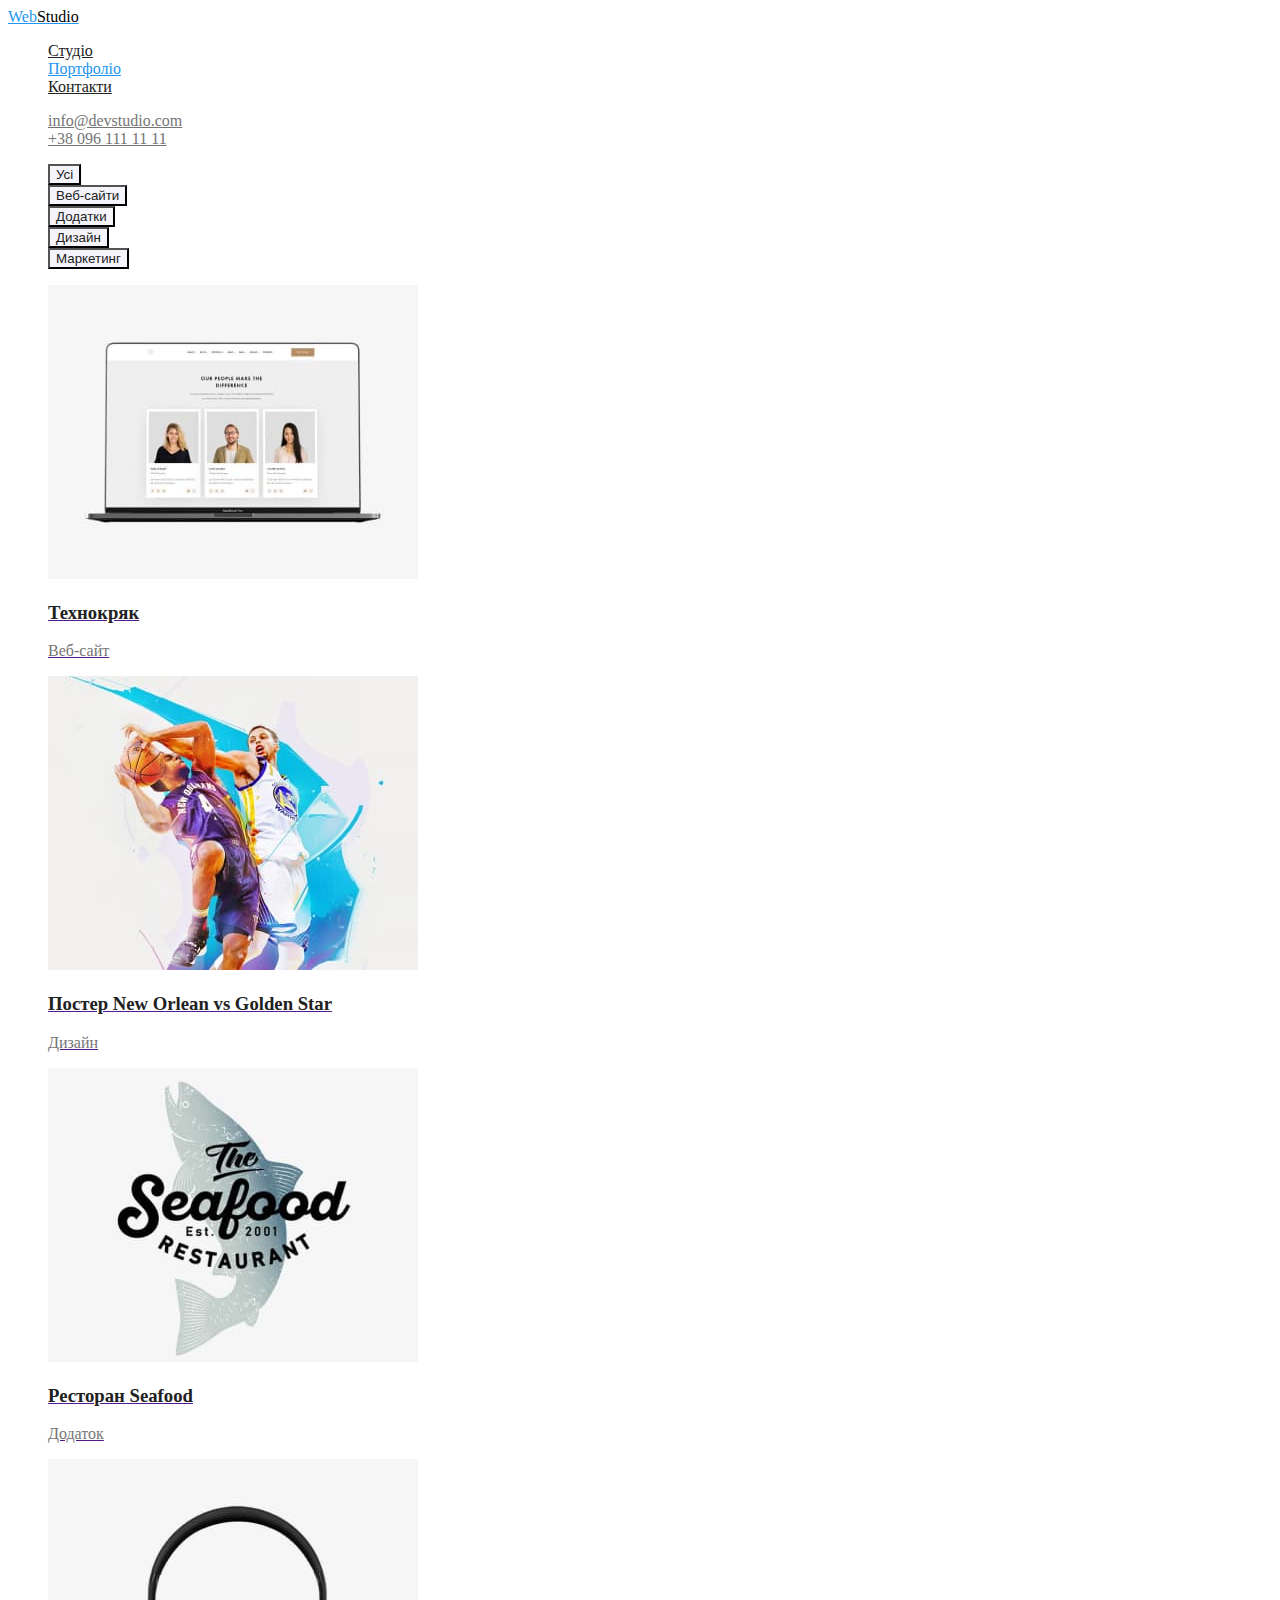
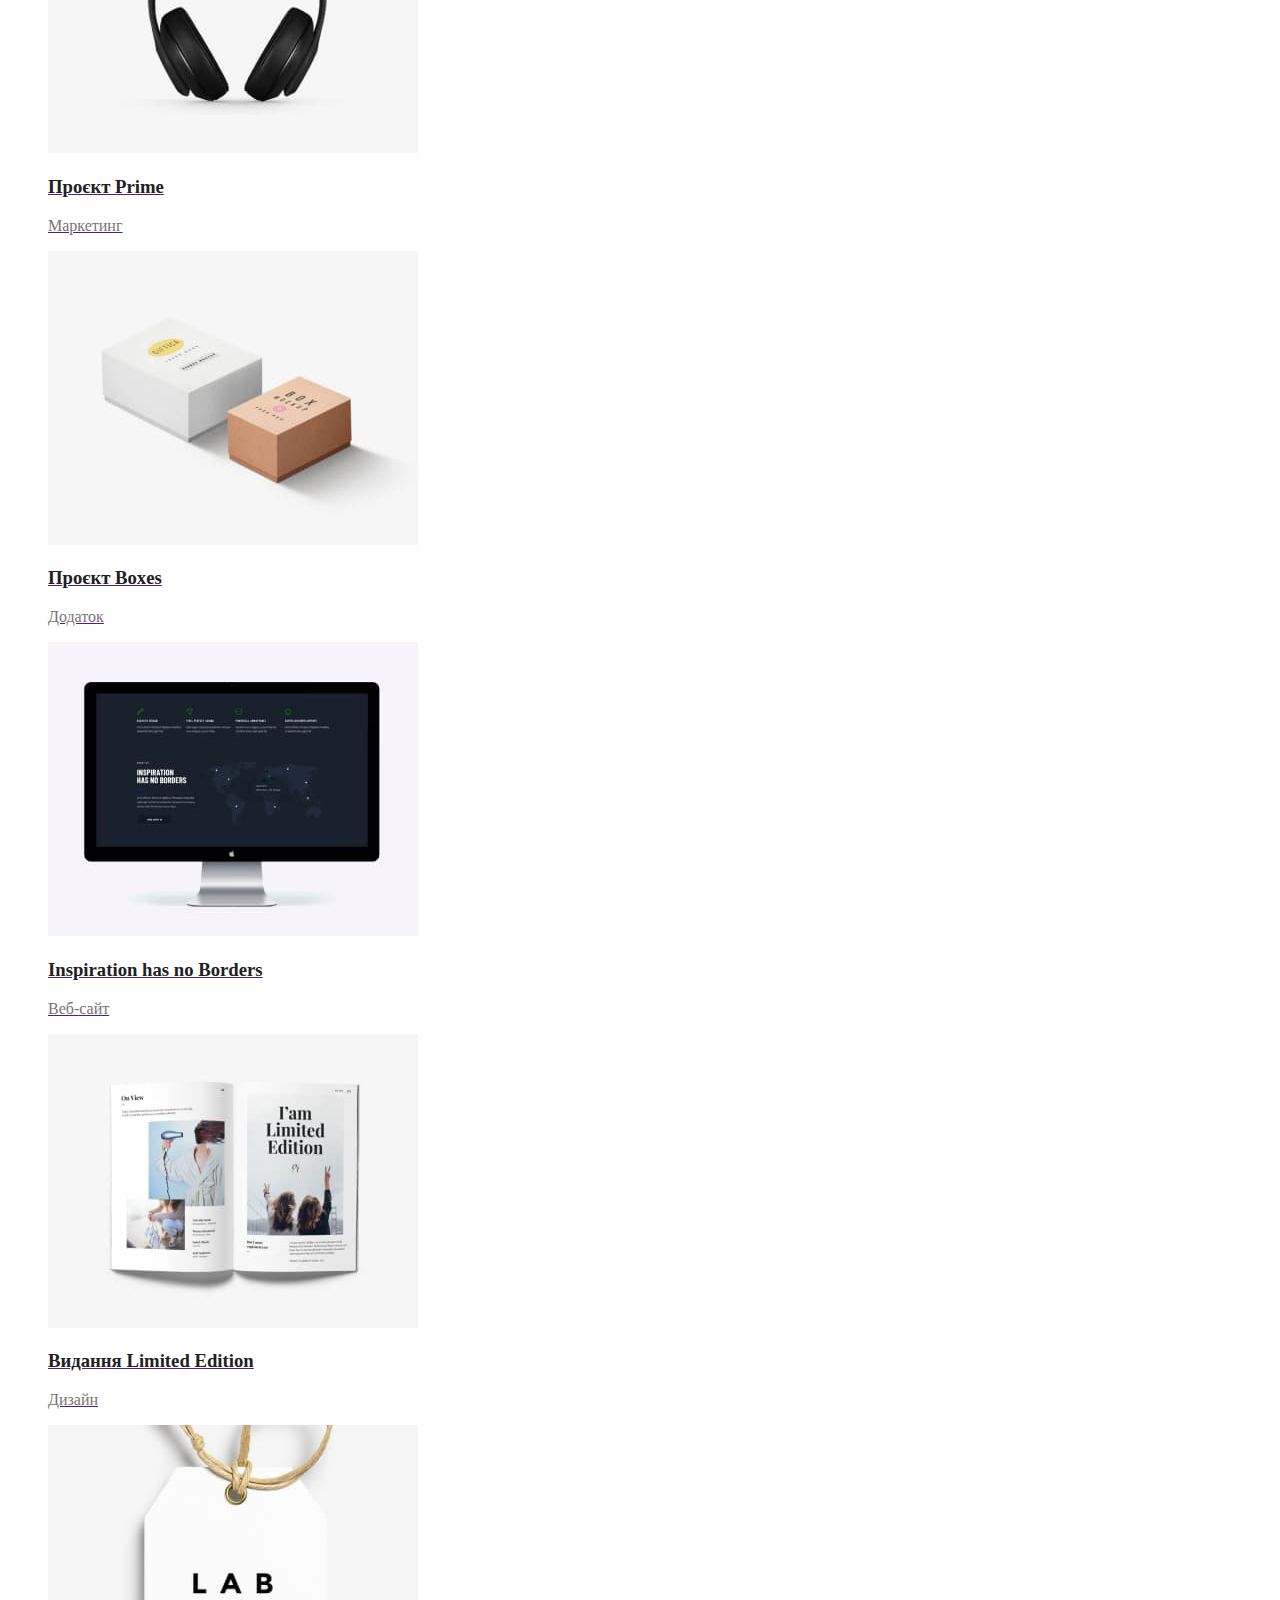
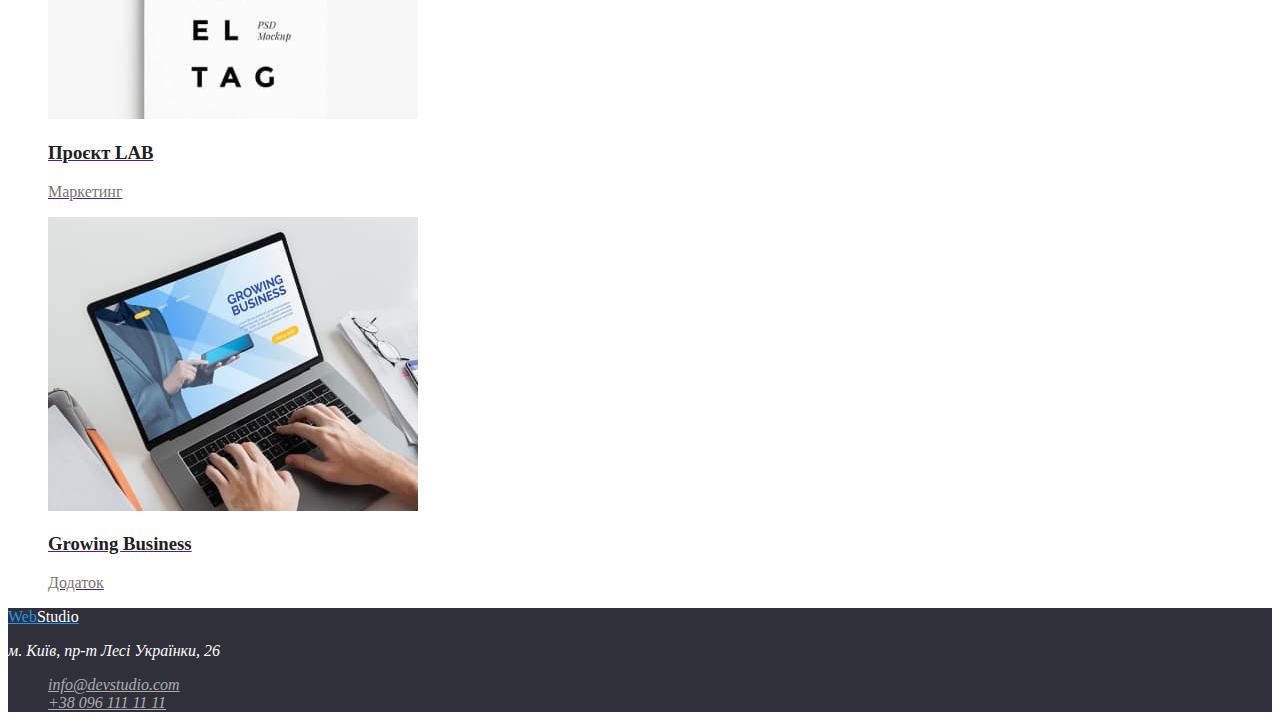
==== portfolio.html @ 32ac4aa3 "Создал porfolio.html" ====
<!DOCTYPE html>
<html lang="uk">
  <head>
    <meta charset="UTF-8" />
    <meta http-equiv="X-UA-Compatible" content="IE=edge" />
    <meta name="viewport" content="width=device-width, initial-scale=1.0" />
    <title>Document</title>
    <link rel="stylesheet" href="./css/styles.css" />
  </head>

  <body class="page">
    <header>
      <!--Навігація сайту-->
      <nav>
        <a href="./index.html" class="logo">Web<span class="logo-studio">Studio</span></a>
        <ul class="site-nav list">
          <li><a class="link" href="./index.html">Студіо</a></li>
          <li><a class="link current" href="">Портфоліо</a></li>
          <li><a class="link" href="">Контакти</a></li>
        </ul>
      </nav>
      <ul class="site-adress">
        <li><a class="link" href="mailto:info@devstudio.com">info@devstudio.com</a></li>
        <li><a class="link" href="tel:+380961111111">+38 096 111 11 11</a></li>
      </ul>
    </header>
    <main>
      <section class="filters">
        <h1 class="visually-hidden">Портфоліо</h1>
        <ul class="filters-list">
          <li><button class="button" type="button">Усі</button></li>
          <li><button class="button" type="button">Веб-сайти</button></li>
          <li><button class="button" type="button">Додатки</button></li>
          <li><button class="button" type="button">Дизайн</button></li>
          <li><button class="button" type="button">Маркетинг</button></li>
        </ul>
      </section>
      <section>
        <h2 class="visually-hidden">Портфоліо</h2>
        <ul class="portfolio-list">
          <li>
            <a href="">
              <img src="./images/portfolio-one.jpg" alt="notebook" width="370" height="294" />
              <h3 class="portfolio-title">Технокряк</h3>
              <p class="text">Веб-сайт</p>
            </a>
          </li>
          <li>
            <a href="">
              <img src="./images/portfolio-two.jpg" alt="two people" width="370" height="294" />
              <h3 class="portfolio-title" lang="en">Постер New Orlean vs Golden Star</h3>
              <p class="text">Дизайн</p>
            </a>
          </li>
          <li>
            <a href="">
              <img src="./images/portfolio-three.jpg" alt="logo seafood" width="370" height="294" />
              <h3 class="portfolio-title" lang="en">Ресторан Seafood</h3>
              <p class="text">Додаток</p>
            </a>
          </li>
          <li>
            <a href="">
              <img src="./images/portfolio-four.jpg" alt="headphone" width="370" height="294" />
              <h3 class="portfolio-title" lang="en">Проєкт Prime</h3>
              <p class="text">Маркетинг</p>
            </a>
          </li>
          <li>
            <a href="">
              <img src="./images/portfolio-five.jpg" alt="two boxes" width="370" height="294" />
              <h3 class="portfolio-title" lang="en">Проєкт Boxes</h3>
              <p class="text">Додаток</p>
            </a>
          </li>
          <li>
            <a href="">
              <img src="./images/portfolio-six.jpg" alt="pc monitor" width="370" height="294" />
              <h3 class="portfolio-title" lang="en">Inspiration has no Borders</h3>
              <p class="text">Веб-сайт</p>
            </a>
          </li>
          <li>
            <a href="">
              <img src="./images/portfolio-seven.jpg" alt="book" width="370" height="294" />
              <h3 class="portfolio-title" lang="en">Видання Limited Edition</h3>
              <p class="text">Дизайн</p>
            </a>
          </li>
          <li>
            <a href="">
              <img src="./images/portfolio-eight.jpg" alt="lab tag" width="370" height="294" />
              <h3 class="portfolio-title" lang="en">Проєкт LAB</h3>
              <p class="text">Маркетинг</p>
            </a>
          </li>
          <li>
            <a href="">
              <img src="./images/portfolio-nine.jpg" alt="notebook" width="370" height="294" />
              <h3 class="portfolio-title" lang="en">Growing Business</h3>
              <p class="text">Додаток</p>
            </a>
          </li>
        </ul>
      </section>
    </main>
    <!--Футер сайту-->
    <footer class="footer">
      <a class="logo" href="">Web<span class="logo-studio">Studio</span></a>
      <address class="footer-adress">
        <p class="adress-text">м. Київ, пр-т Лесі Українки, 26</p>
        <ul>
          <li><a class="link" href="mailto:info@devstudio.com">info@devstudio.com</a></li>
          <li><a class="link" href="tel:+380961111111">+38 096 111 11 11</a></li>
        </ul>
      </address>
    </footer>
  </body>
</html>
---- css/styles.css ----
/* Колір основного тексту  #757575*/
/* Колір вторичного тексту #212121 */
/* Колір акценту #2196F3*/
/* Колір основного фону #ffffff*/
/* Колір вторичного фону #F5F4FA*/
/* Колір фону шапки та футера #2F303A */
/* Колір тексту адреси футера rgba(255, 255, 255, 0.6)*/

/* Основні змінні сайту */
:root {
    --primary-text-color: #757575;
    --secondary-text-color: #212121;
    --accent-color: #2196F3;
    --primary-background-color: #ffffff;
    --secondary-background-color: #F5F4FA;
    --other-background-color: #2F303A;
    --footer-adress-text-color: rgba(255, 255, 255, 0.6);
    --logo-text-color: #000000

}

.page {
    background-color: var(--primary-background-color);
    color: var(--primary-text-color);
}
ul {
    list-style: none;
}


/* Стилі для index.html */
/* Навігація */
.logo {
    color: var(--accent-color);
}
.logo .logo-studio {
    color: var(--logo-text-color);
}
.link {
    color: var(--secondary-text-color);
}
.site-nav.list .current{
    color: var(--accent-color);
}
.site-nav .link:hover, 
.site-nav .link:focus {
    color: var(--accent-color);
}
.site-adress .link{
    color: var(--primary-text-color);
}
.site-adress .link:hover, 
.site-adress .link:focus  {
    color: var(--accent-color);
}



/* Шапка основного контенту */
.main-section {
    background-color: var(--other-background-color);
}
.main-section .title {
    color: var(--primary-background-color);
}
.button {
    cursor: pointer;
    background-color: var(--accent-color);
    color: var(--primary-background-color);
}



/* Особливості */
.section .feature-title {
    color: var(--secondary-text-color);
}
/* Приховані заголовки секцій Особливості та Портфоліо */
.visually-hidden {
    position: absolute;
    width: 1px;
    height: 1px;
    margin: -1px;
    border: 0;
    padding: 0;
    
    white-space: nowrap;
    clip-path: inset(100%);
    clip: rect(0 0 0 0);
    overflow: hidden;
  }


/* Чим ми займаємось */
.section .title {
    color: var(--secondary-text-color);
}



/* Наша команда */
.team .title {
    color: var(--secondary-text-color);
}
.person-name {
    color: var(--secondary-text-color);
}
.team {
    background-color: var(--secondary-background-color);
}



/* Футер сайту */
.footer {
    background-color: var(--other-background-color);
}
.footer .logo-studio {
    color: var(--primary-background-color);
}
.adress-text {
    color: var(--primary-background-color);
}
.footer .link {
    color: var(--footer-adress-text-color);
}
.footer .link:hover,
.footer .link:focus {
    color: var(--accent-color);
}



/* Стилі для portfolio.html */
.filters-list .button{
    color: var(--secondary-text-color);
    background-color: var(--secondary-background-color);
}
.filters-list .button:hover,
.filters-list .button:focus {
    color: var(--primary-background-color);
    background-color: var(--accent-color);
}
.portfolio-title{
    color: var(--secondary-text-color);
}
.portfolio-list .text{
    color: var(--primary-text-color);
}
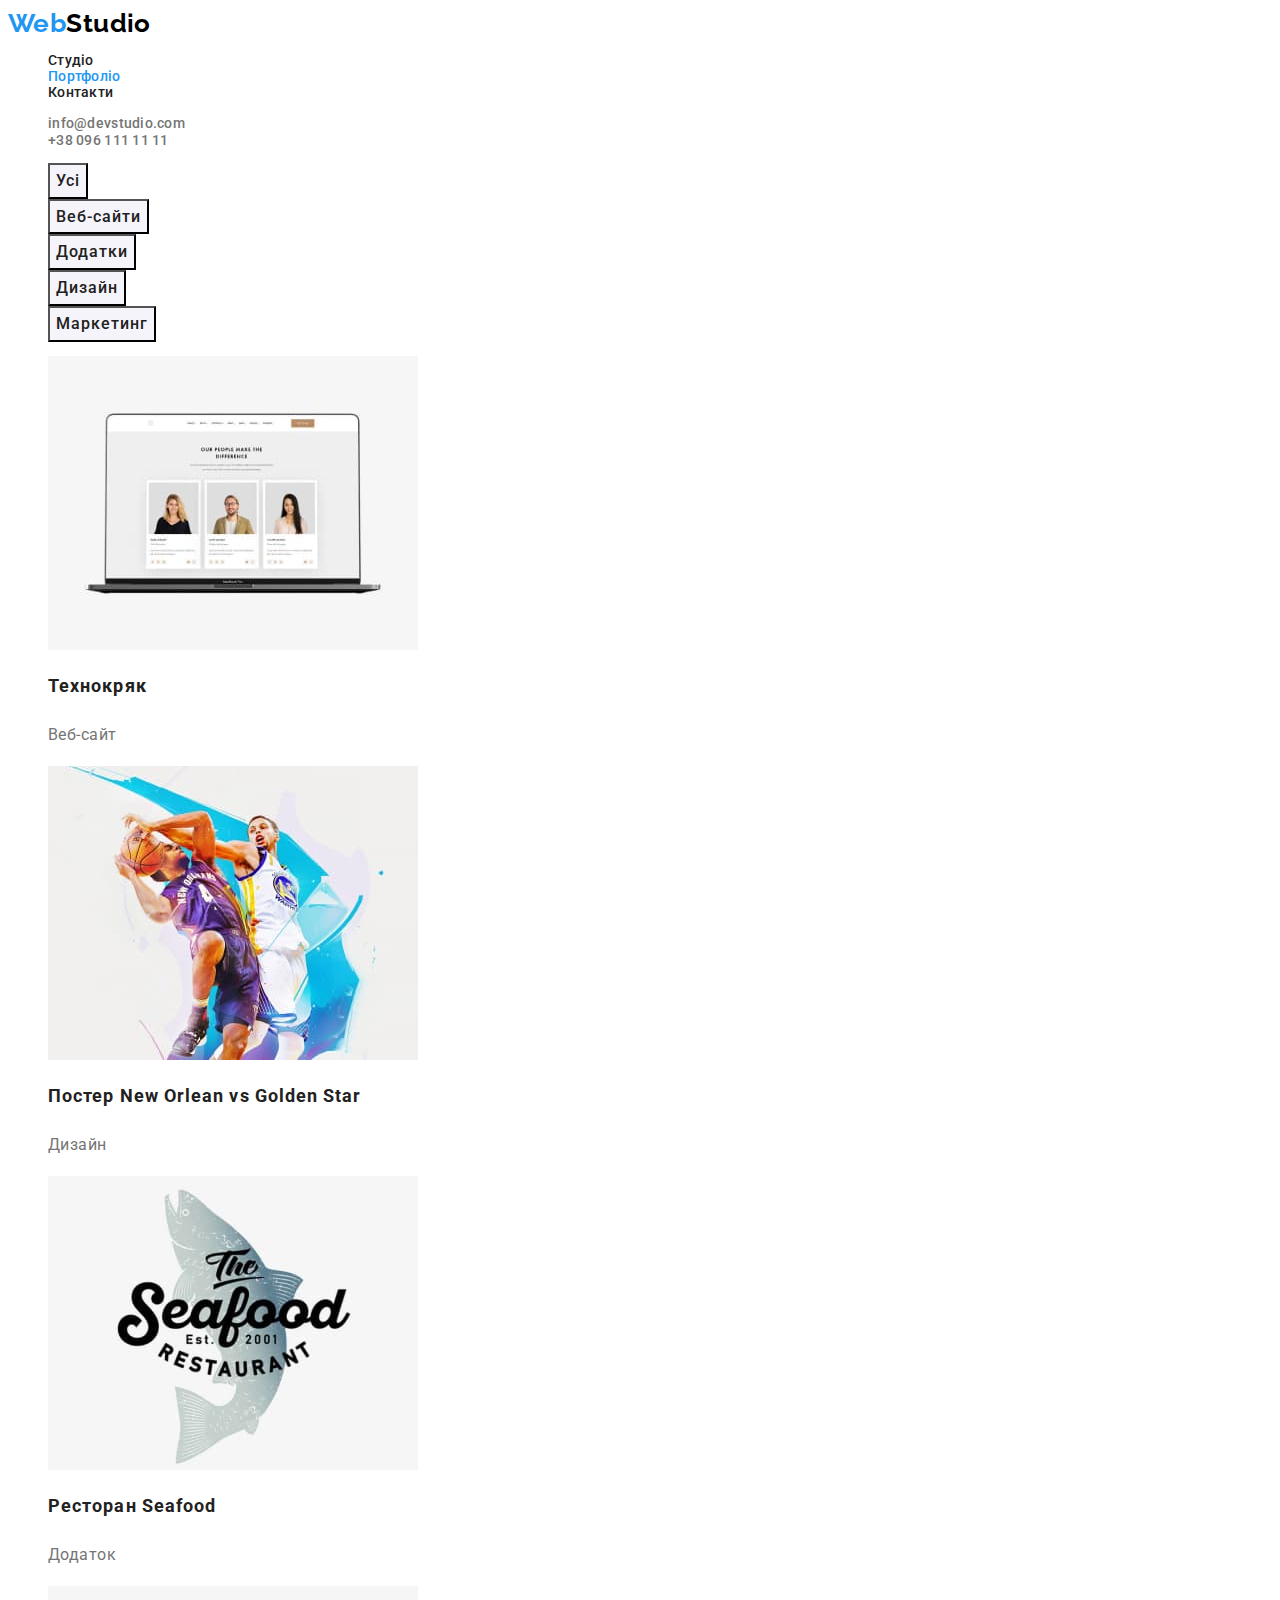
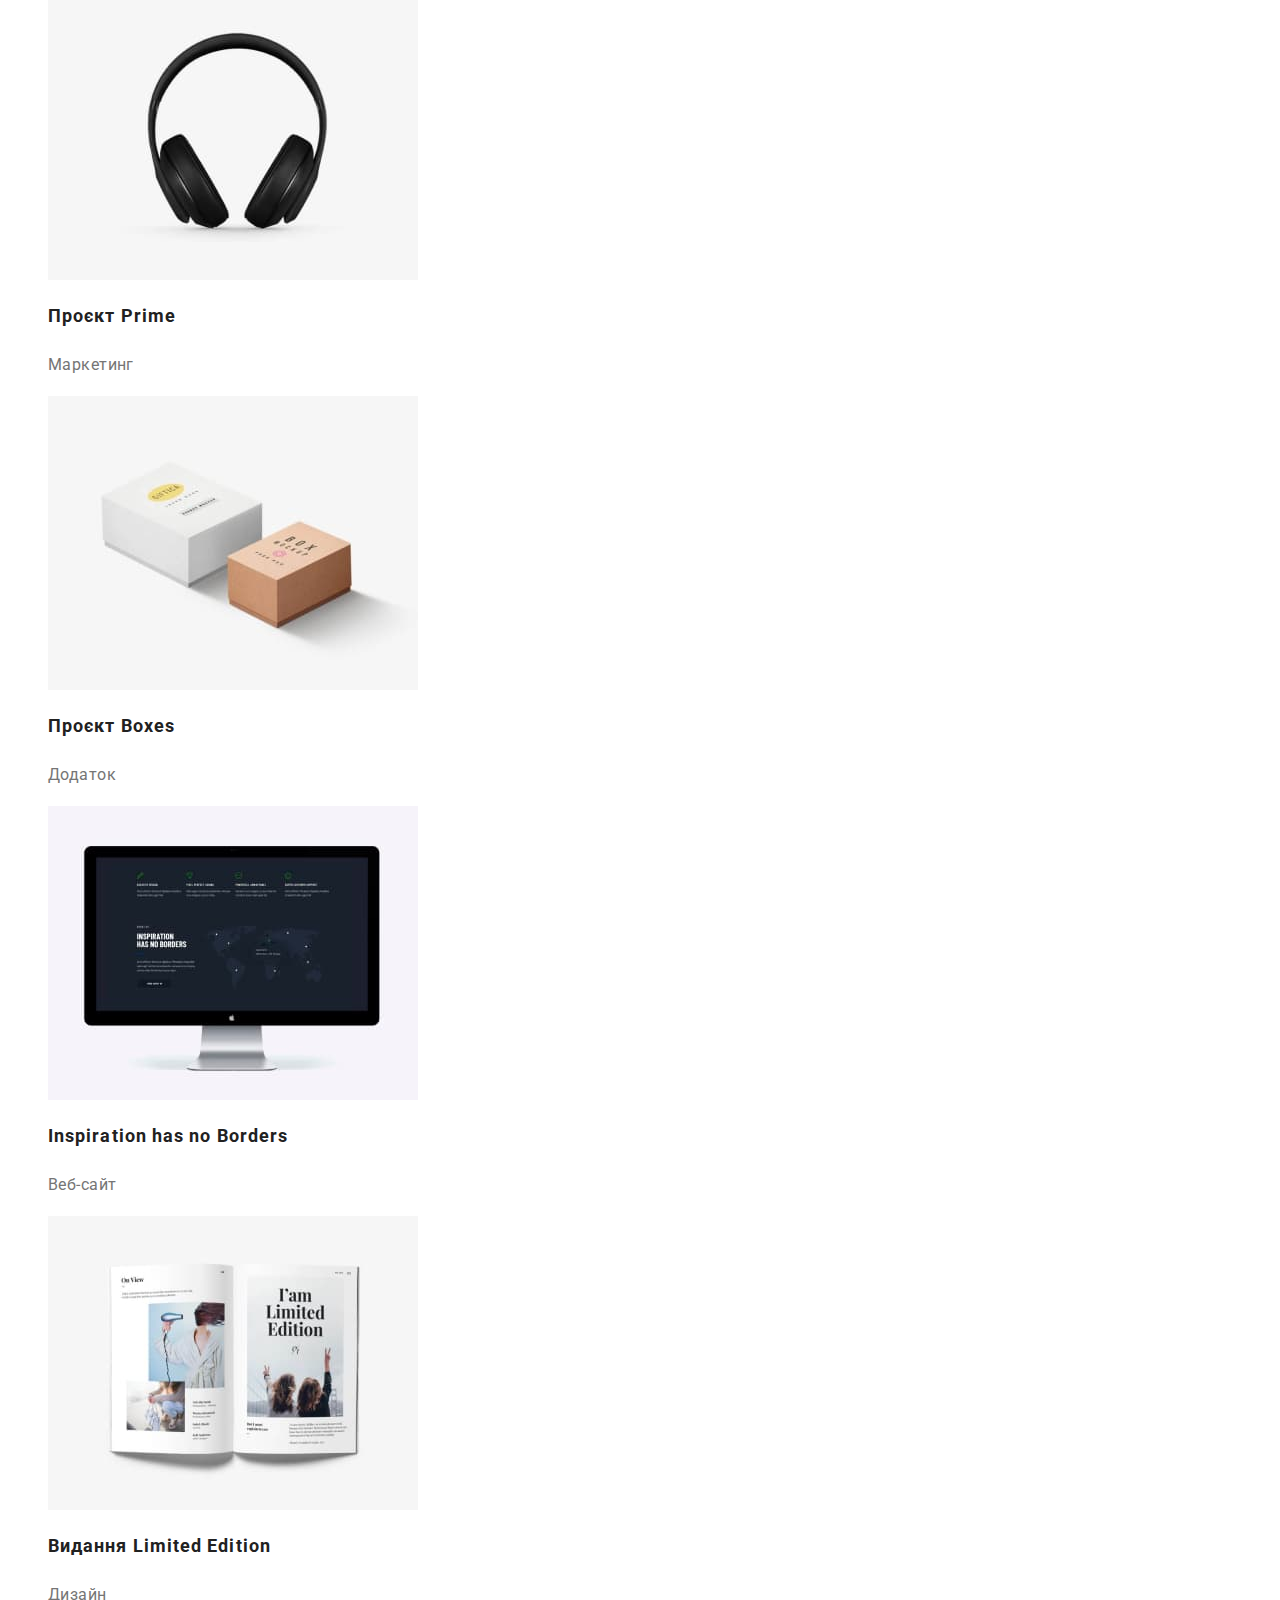
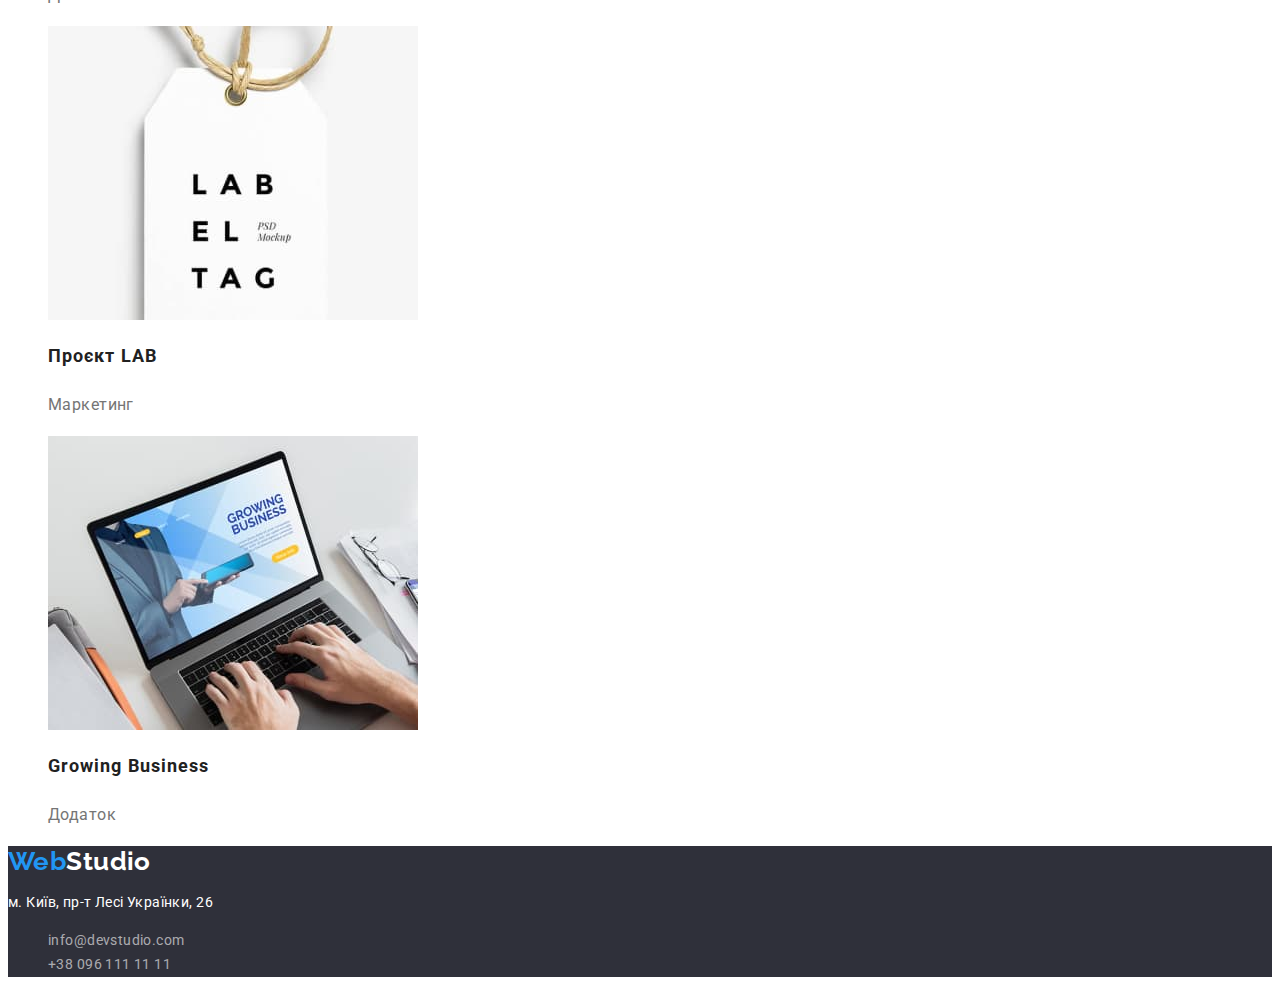
==== commit 7863d0e9: "Добавил шрифты" ====
--- a/portfolio.html
+++ b/portfolio.html
@@ -5,10 +5,14 @@
     <meta http-equiv="X-UA-Compatible" content="IE=edge" />
     <meta name="viewport" content="width=device-width, initial-scale=1.0" />
     <title>Document</title>
+    <link
+      href="https://fonts.googleapis.com/css2?family=Raleway:wght@700&family=Roboto:wght@400;500;700;900&display=swap"
+      rel="stylesheet"
+    />
     <link rel="stylesheet" href="./css/styles.css" />
   </head>
 
-  <body class="page">
+  <body>
     <header>
       <!--Навігація сайту-->
       <nav>
@@ -26,9 +30,9 @@
     </header>
     <main>
       <section class="filters">
-        <h1 class="visually-hidden">Портфоліо</h1>
+        <h1 class="visually-hidden">Фільтри портфоліо</h1>
         <ul class="filters-list">
-          <li><button class="button" type="button">Усі</button></li>
+          <li><button class="button current" type="button">Усі</button></li>
           <li><button class="button" type="button">Веб-сайти</button></li>
           <li><button class="button" type="button">Додатки</button></li>
           <li><button class="button" type="button">Дизайн</button></li>
@@ -36,68 +40,69 @@
         </ul>
       </section>
       <section>
-        <h2 class="visually-hidden">Портфоліо</h2>
         <ul class="portfolio-list">
           <li>
             <a href="">
               <img src="./images/portfolio-one.jpg" alt="notebook" width="370" height="294" />
-              <h3 class="portfolio-title">Технокряк</h3>
+              <h2 class="portfolio-title">Технокряк</h2>
               <p class="text">Веб-сайт</p>
             </a>
           </li>
           <li>
             <a href="">
               <img src="./images/portfolio-two.jpg" alt="two people" width="370" height="294" />
-              <h3 class="portfolio-title" lang="en">Постер New Orlean vs Golden Star</h3>
+              <h2 class="portfolio-title">
+                Постер <span lang="en">New Orlean vs Golden Star</span>
+              </h2>
               <p class="text">Дизайн</p>
             </a>
           </li>
           <li>
             <a href="">
               <img src="./images/portfolio-three.jpg" alt="logo seafood" width="370" height="294" />
-              <h3 class="portfolio-title" lang="en">Ресторан Seafood</h3>
+              <h2 class="portfolio-title">Ресторан <span lang="en">Seafood</span></h2>
               <p class="text">Додаток</p>
             </a>
           </li>
           <li>
             <a href="">
               <img src="./images/portfolio-four.jpg" alt="headphone" width="370" height="294" />
-              <h3 class="portfolio-title" lang="en">Проєкт Prime</h3>
+              <h2 class="portfolio-title">Проєкт <span lang="en">Prime</span></h2>
               <p class="text">Маркетинг</p>
             </a>
           </li>
           <li>
             <a href="">
               <img src="./images/portfolio-five.jpg" alt="two boxes" width="370" height="294" />
-              <h3 class="portfolio-title" lang="en">Проєкт Boxes</h3>
+              <h2 class="portfolio-title">Проєкт <span lang="en">Boxes</span></h2>
               <p class="text">Додаток</p>
             </a>
           </li>
           <li>
             <a href="">
               <img src="./images/portfolio-six.jpg" alt="pc monitor" width="370" height="294" />
-              <h3 class="portfolio-title" lang="en">Inspiration has no Borders</h3>
+              <h2 class="portfolio-title" lang="en">Inspiration has no Borders</h2>
               <p class="text">Веб-сайт</p>
             </a>
           </li>
           <li>
             <a href="">
               <img src="./images/portfolio-seven.jpg" alt="book" width="370" height="294" />
-              <h3 class="portfolio-title" lang="en">Видання Limited Edition</h3>
+              <h2 class="portfolio-title">Видання <span lang="en">Limited Edition</span></h2>
               <p class="text">Дизайн</p>
             </a>
           </li>
           <li>
             <a href="">
               <img src="./images/portfolio-eight.jpg" alt="lab tag" width="370" height="294" />
-              <h3 class="portfolio-title" lang="en">Проєкт LAB</h3>
+              <h2 class="portfolio-title">Проєкт <span lang="en">LAB</span></h2>
               <p class="text">Маркетинг</p>
             </a>
           </li>
           <li>
             <a href="">
               <img src="./images/portfolio-nine.jpg" alt="notebook" width="370" height="294" />
-              <h3 class="portfolio-title" lang="en">Growing Business</h3>
+              <h2 class="portfolio-title" lang="en">Growing Business</h2>
               <p class="text">Додаток</p>
             </a>
           </li>
--- a/css/styles.css
+++ b/css/styles.css
@@ -19,41 +19,57 @@
 
 }
 
-.page {
+body {
     background-color: var(--primary-background-color);
     color: var(--primary-text-color);
+    font-family: Roboto, sans-serif;
+    font-weight: 400;
+    font-size: 14px;
+    letter-spacing: 0.03em;
 }
 ul {
     list-style: none;
 }
+
 
 
 /* Стилі для index.html */
 /* Навігація */
 .logo {
     color: var(--accent-color);
+    font-family: Raleway, sans-serif;
+    font-weight: 700;
+    font-size: 26px;
+    line-height: 1.2;
+    text-decoration: none;
 }
 .logo .logo-studio {
     color: var(--logo-text-color);
 }
 .link {
     color: var(--secondary-text-color);
-}
-.site-nav.list .current{
-    color: var(--accent-color);
+    text-decoration: none;
+}
+.site-nav.list,
+.site-adress .link {
+    font-weight: 500;
+    line-height: 1.14;
+    letter-spacing: 0.02em;
 }
 .site-nav .link:hover, 
-.site-nav .link:focus {
+.site-nav .link:focus,
+.site-adress .link:hover,
+.site-adress .link:focus,
+.site-nav.list .current,
+/* Для футеру */
+.footer .link:hover,
+.footer .link:focus {
     color: var(--accent-color);
 }
 .site-adress .link{
     color: var(--primary-text-color);
 }
-.site-adress .link:hover, 
-.site-adress .link:focus  {
-    color: var(--accent-color);
-}
-
+ 
 
 
 /* Шапка основного контенту */
@@ -62,18 +78,35 @@
 }
 .main-section .title {
     color: var(--primary-background-color);
+    font-weight: 900;
+    font-size: 44px;
+    line-height: 1.36;
+    text-align: center;
+    letter-spacing: 0.06em;
+    text-transform: uppercase;
 }
 .button {
     cursor: pointer;
     background-color: var(--accent-color);
     color: var(--primary-background-color);
-}
-
+    font-family: inherit;
+    font-weight: 700;
+    font-size: 16px;
+    line-height: 1.88;
+    letter-spacing: 0.06em;
+
+}
 
 
 /* Особливості */
 .section .feature-title {
     color: var(--secondary-text-color);
+    font-weight: 700;
+    line-height: 1.14;
+    text-transform: uppercase;
+}
+.section .feature-text {
+    line-height: 1.71;
 }
 /* Приховані заголовки секцій Особливості та Портфоліо */
 .visually-hidden {
@@ -92,21 +125,36 @@
 
 
 /* Чим ми займаємось */
-.section .title {
-    color: var(--secondary-text-color);
-}
-
-
-
+.section .title,
 /* Наша команда */
 .team .title {
     color: var(--secondary-text-color);
-}
-.person-name {
-    color: var(--secondary-text-color);
-}
+    font-weight: 700;
+    font-size: 36px;
+    line-height: 1.16;
+    text-align: center;
+}
+
+
+
+/* Наша команда */
 .team {
     background-color: var(--secondary-background-color);
+}
+.person-list{
+    background-color: var(--primary-background-color);
+}
+.person-title {
+    font-size: 16px;
+    line-height: 1.36;
+    text-align: center;
+}
+.person-name {
+    color: var(--secondary-text-color);
+    font-weight: 500;
+    font-size: 16px;
+    line-height: 1.19;
+    text-align: center;
 }
 
 
@@ -115,19 +163,17 @@
 .footer {
     background-color: var(--other-background-color);
 }
-.footer .logo-studio {
-    color: var(--primary-background-color);
-}
+.footer .logo-studio,
 .adress-text {
     color: var(--primary-background-color);
+}
+.footer-adress {
+    font-style: normal;
+    line-height: 1.71;
 }
 .footer .link {
     color: var(--footer-adress-text-color);
 }
-.footer .link:hover,
-.footer .link:focus {
-    color: var(--accent-color);
-}
 
 
 
@@ -135,15 +181,28 @@
 .filters-list .button{
     color: var(--secondary-text-color);
     background-color: var(--secondary-background-color);
+    font-weight: 500;
+    font-size: 16px;
+    line-height: 1.86;
+    cursor: pointer;
 }
 .filters-list .button:hover,
 .filters-list .button:focus {
     color: var(--primary-background-color);
     background-color: var(--accent-color);
 }
+.portfolio-list a {
+    text-decoration: none;
+}
 .portfolio-title{
     color: var(--secondary-text-color);
+    font-weight: 700;
+    font-size: 18px;
+    line-height: 2;
+    letter-spacing: 0.06em;
 }
 .portfolio-list .text{
     color: var(--primary-text-color);
+    font-size: 16px;
+    line-height: 1.88;
 }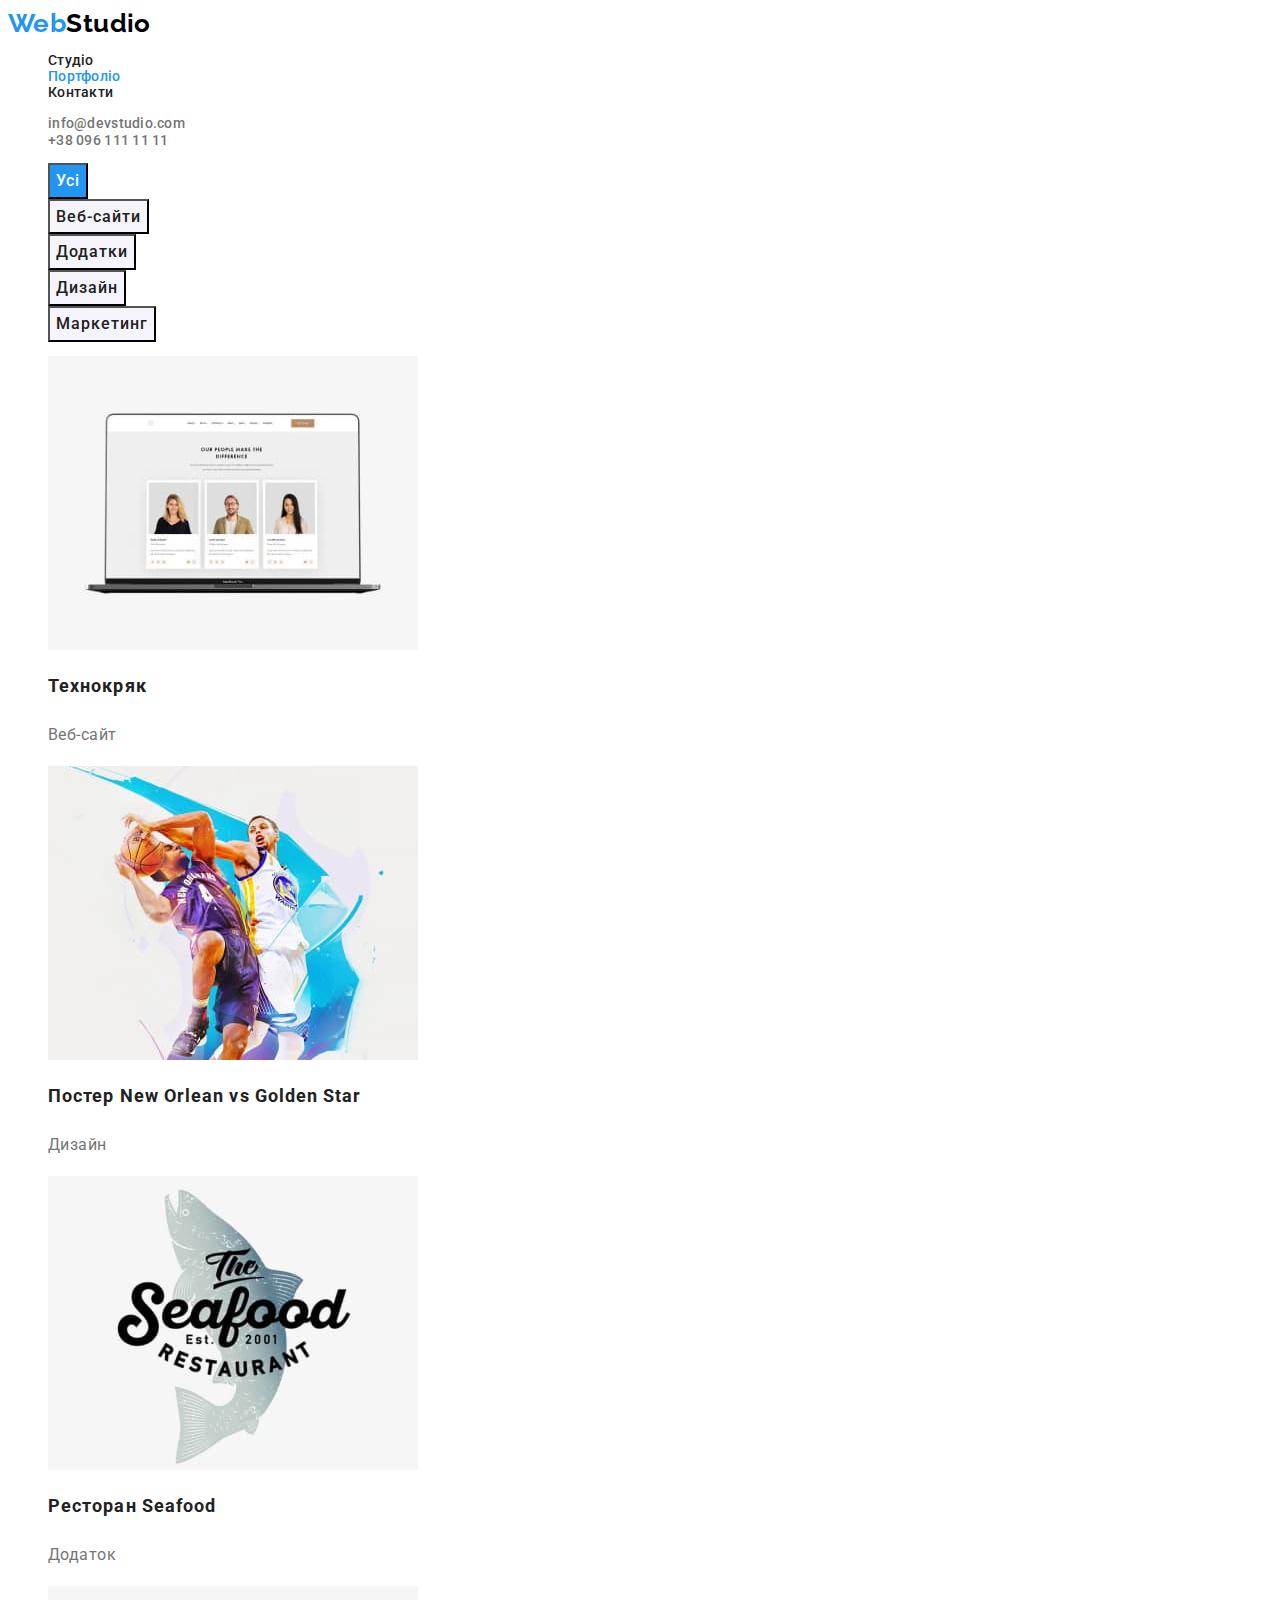
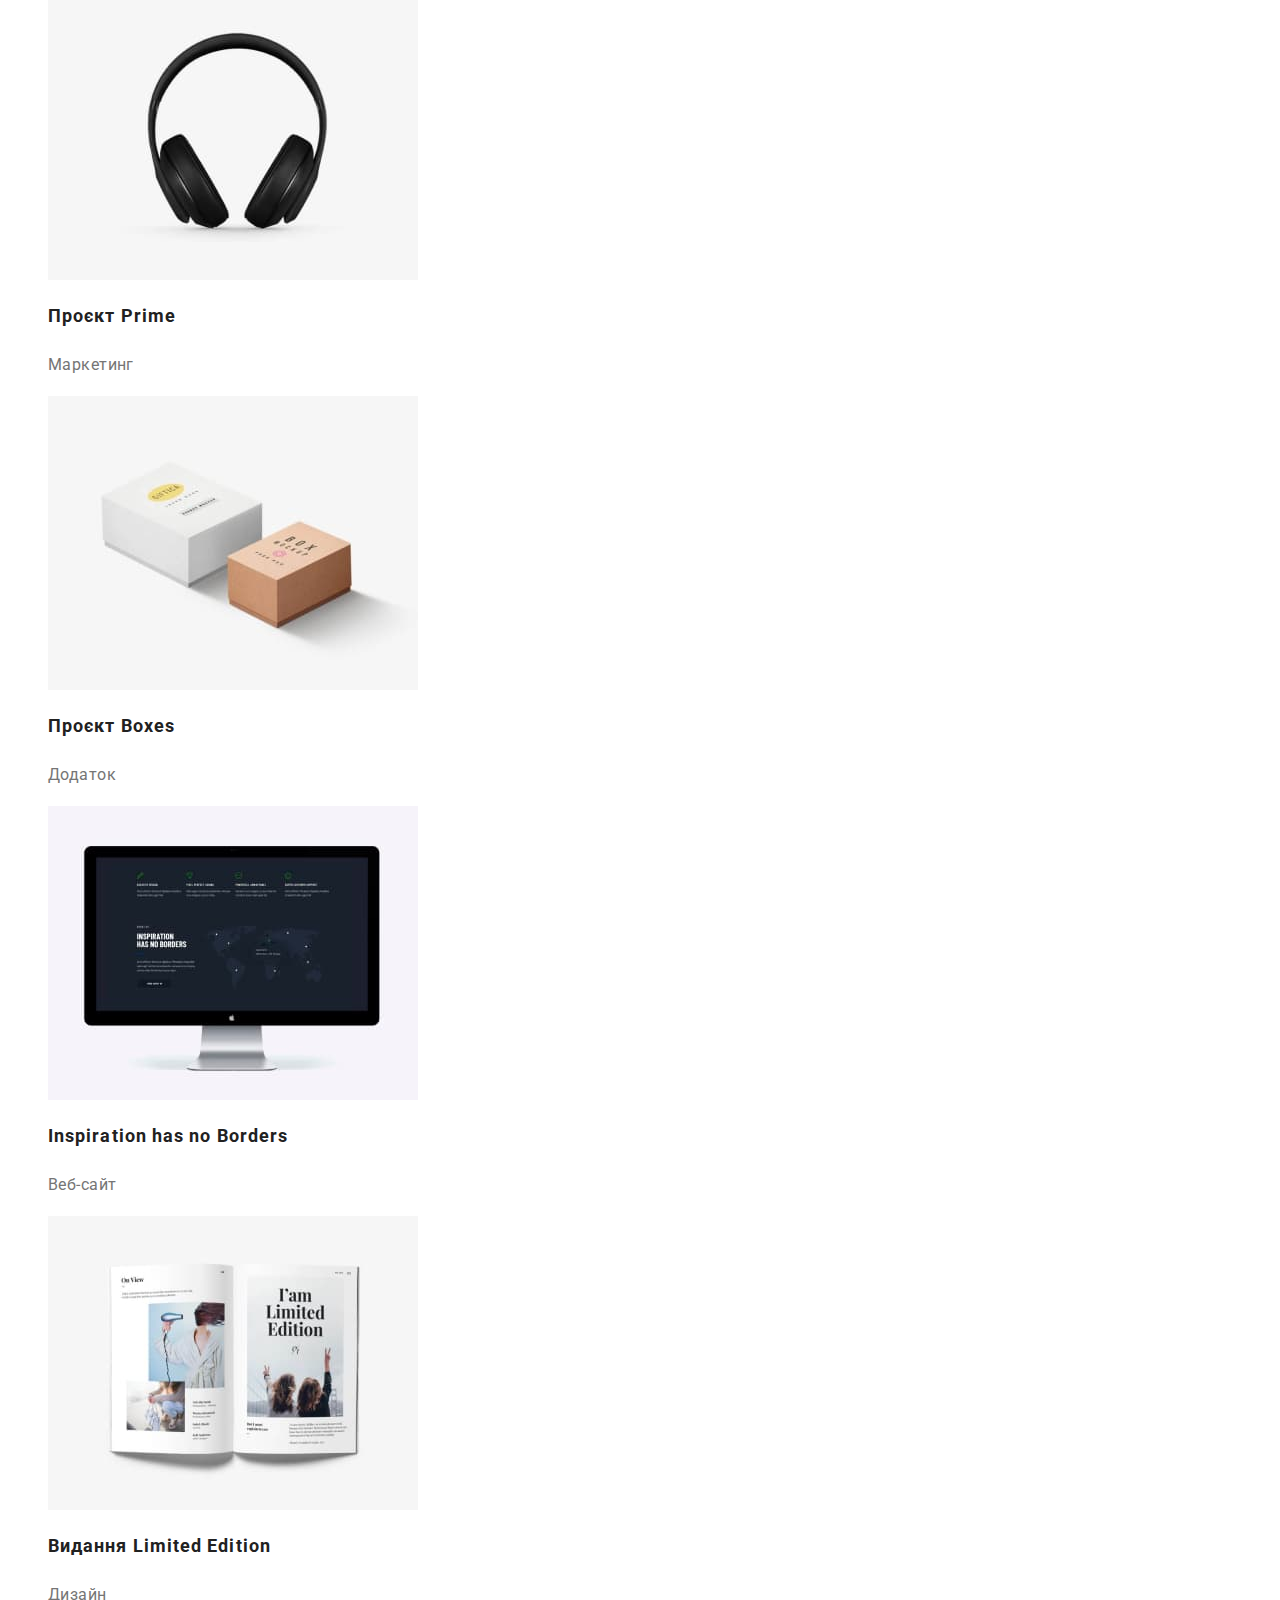
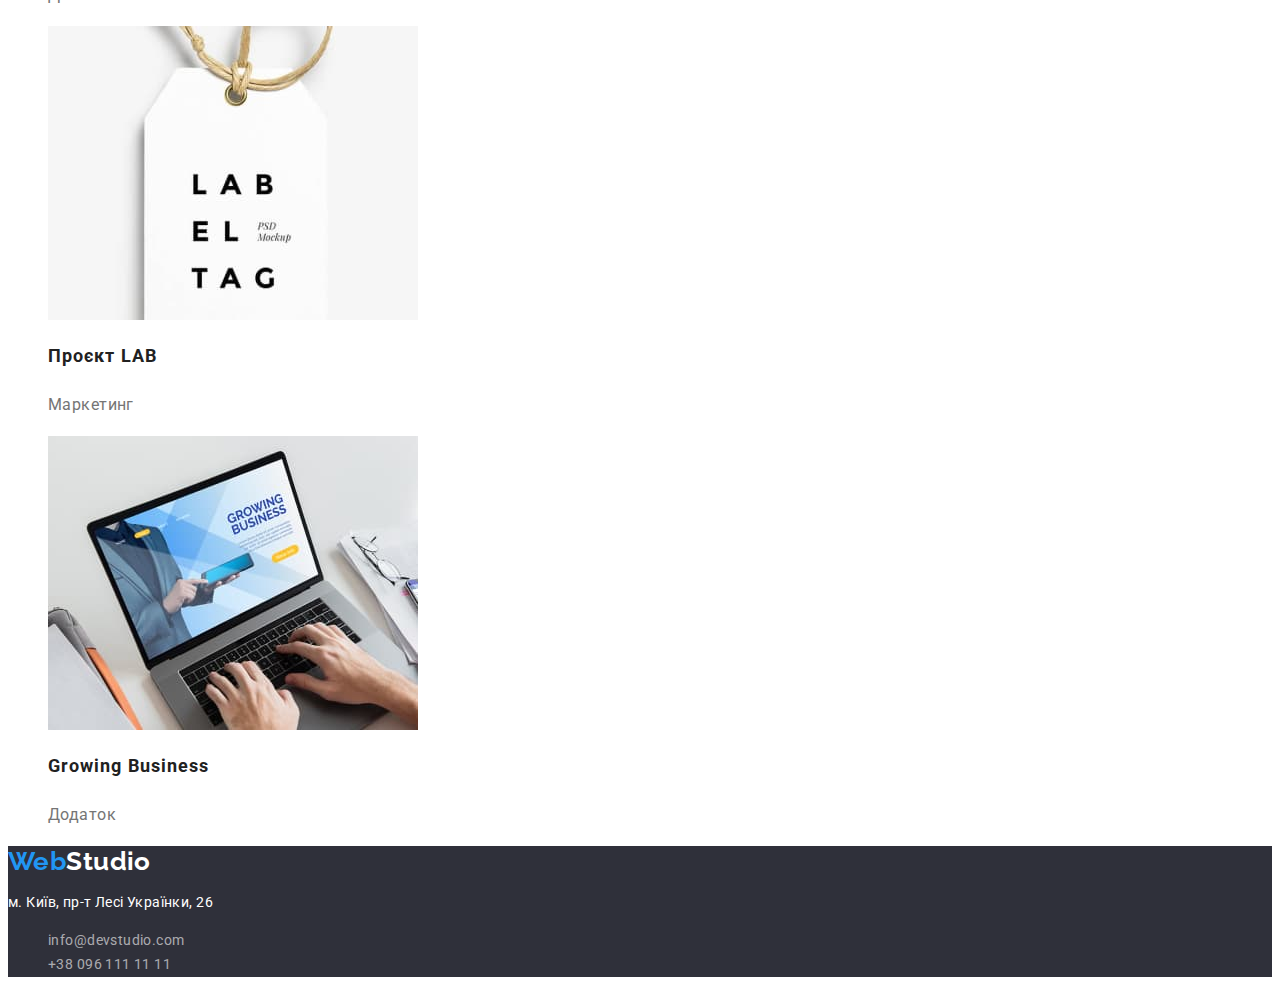
==== commit c328e9e7: "Добавил доп. ссылки шрифтов" ====
--- a/portfolio.html
+++ b/portfolio.html
@@ -5,6 +5,8 @@
     <meta http-equiv="X-UA-Compatible" content="IE=edge" />
     <meta name="viewport" content="width=device-width, initial-scale=1.0" />
     <title>Document</title>
+    <link rel="preconnect" href="https://fonts.googleapis.com" />
+    <link rel="preconnect" href="https://fonts.gstatic.com" crossorigin />
     <link
       href="https://fonts.googleapis.com/css2?family=Raleway:wght@700&family=Roboto:wght@400;500;700;900&display=swap"
       rel="stylesheet"
--- a/css/styles.css
+++ b/css/styles.css
@@ -191,6 +191,10 @@
     color: var(--primary-background-color);
     background-color: var(--accent-color);
 }
+.button.current {
+    background-color: var(--accent-color);
+    color: var(--primary-background-color);
+}
 .portfolio-list a {
     text-decoration: none;
 }
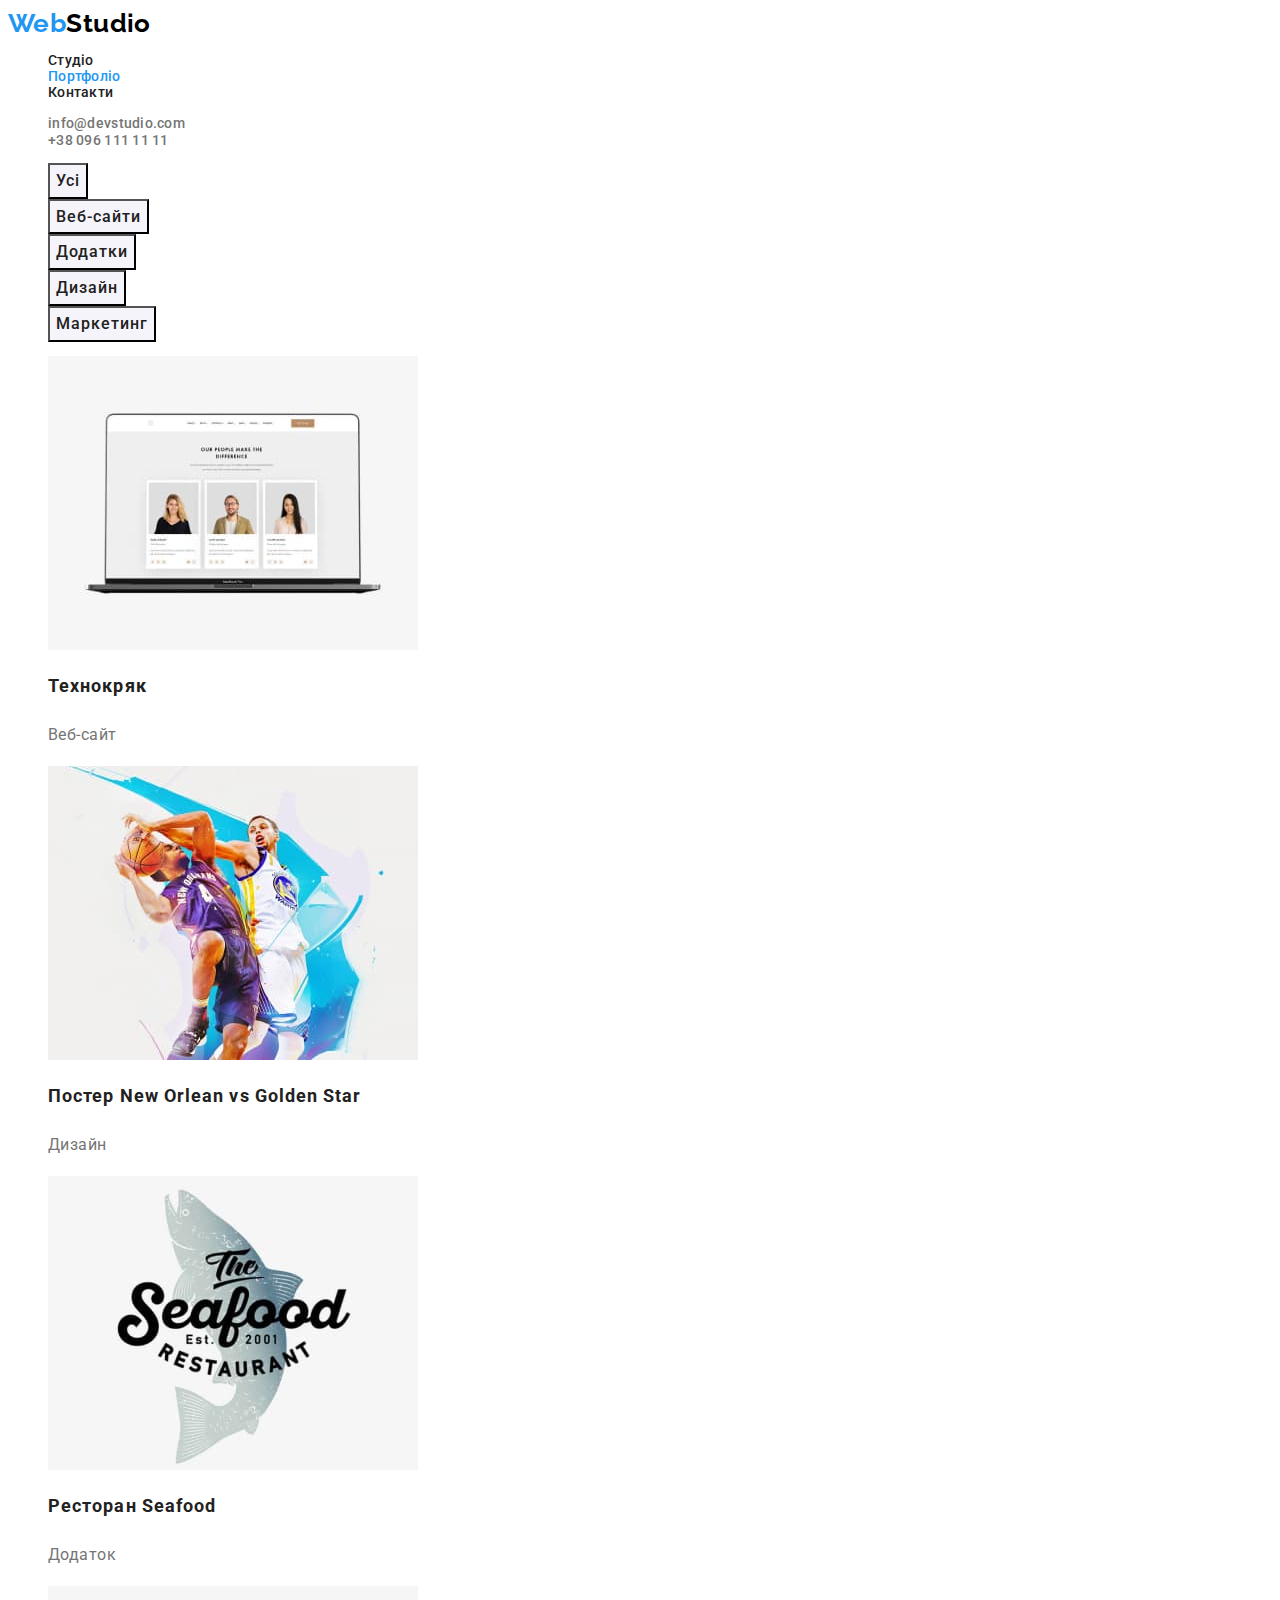
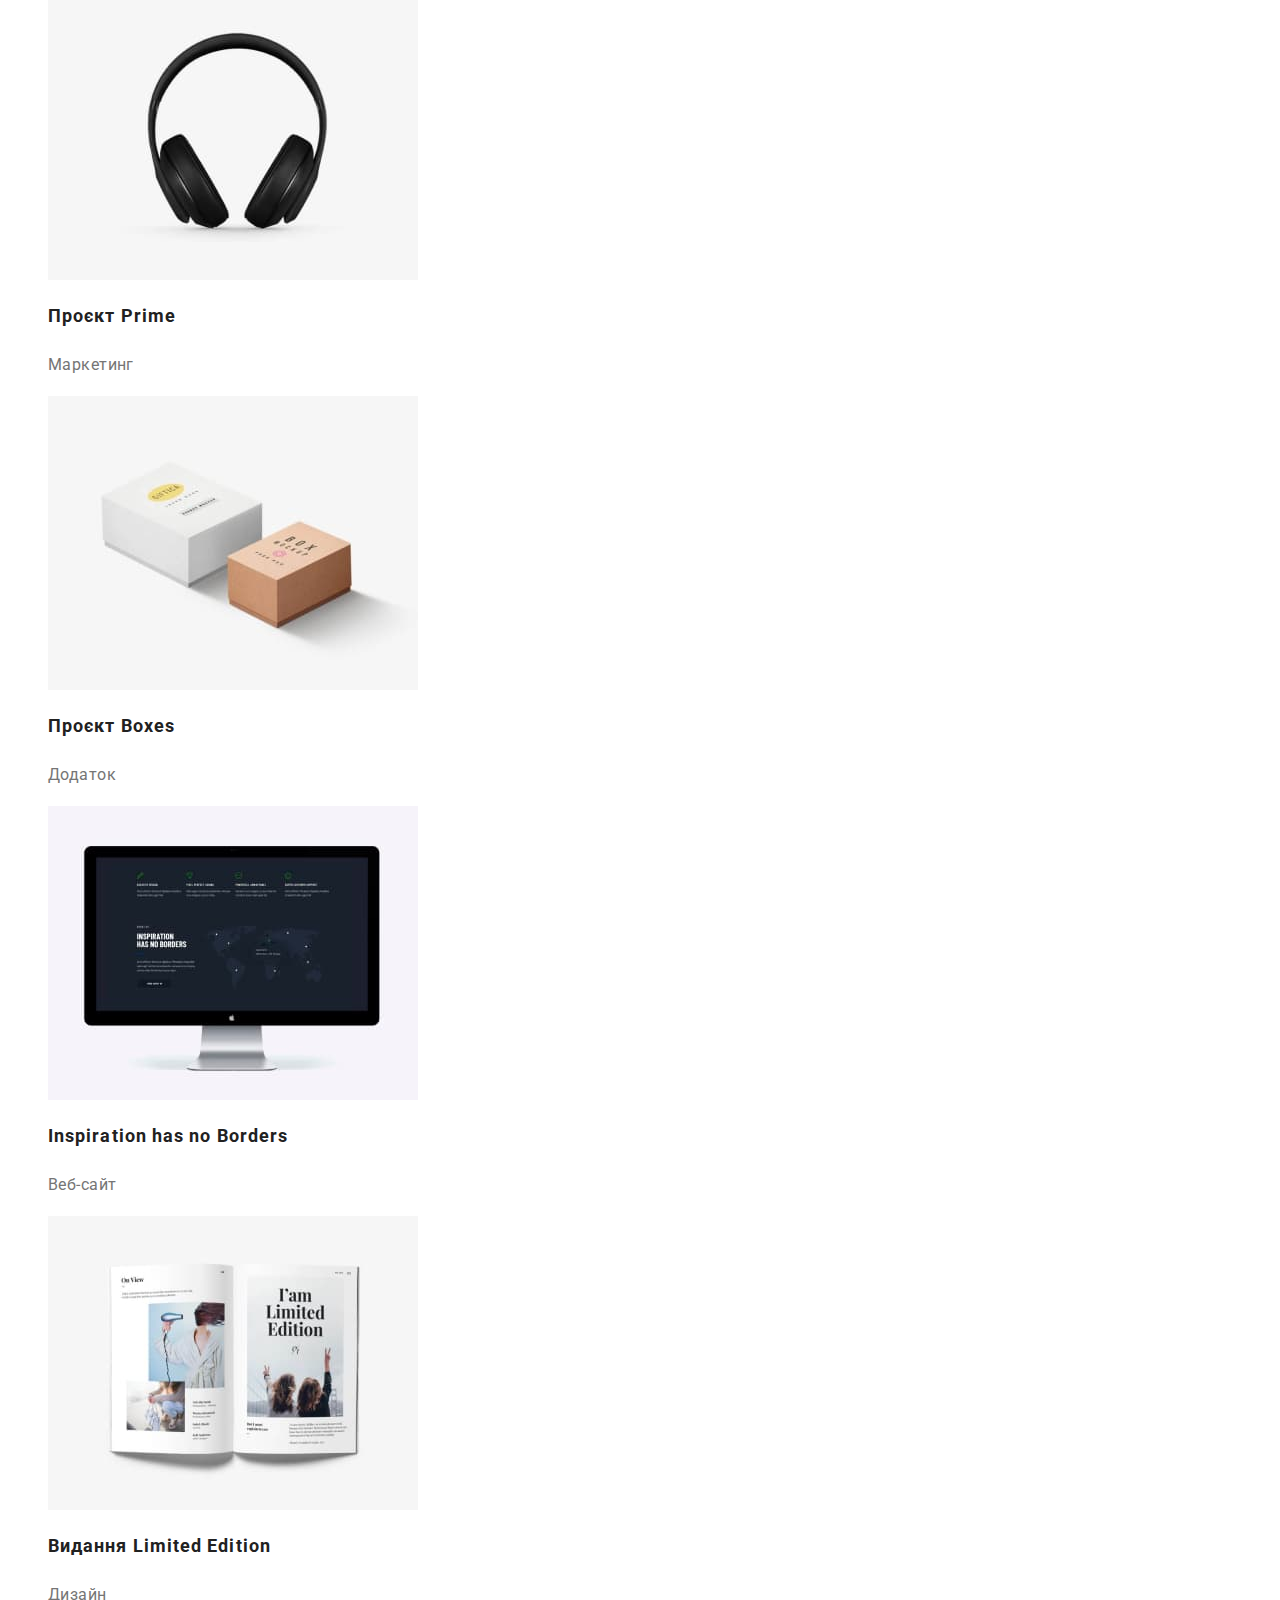
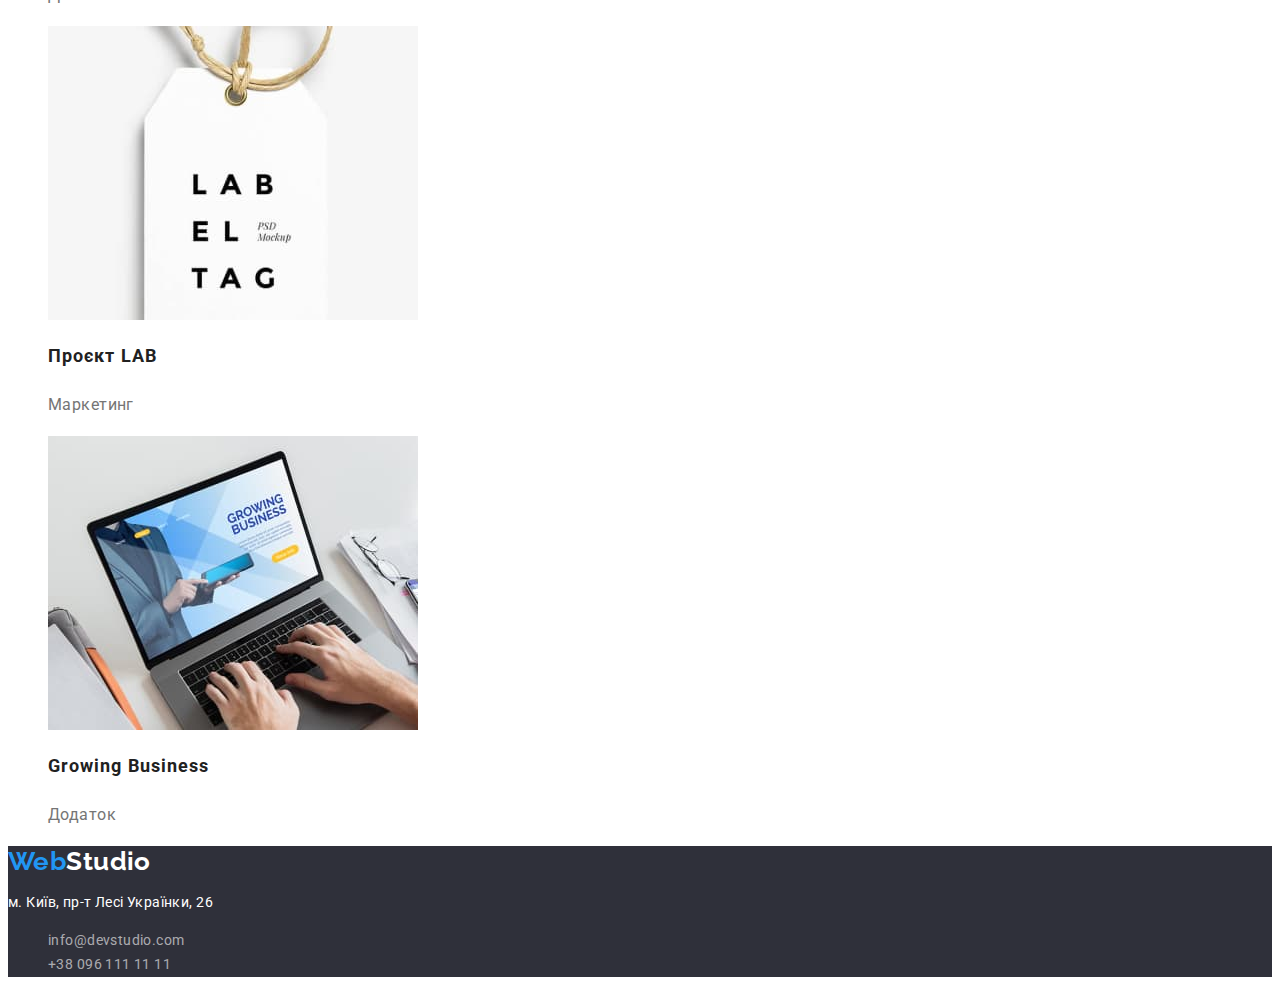
==== commit 74d7dfea: "Небольшие исправления" ====
--- a/portfolio.html
+++ b/portfolio.html
@@ -25,7 +25,7 @@
           <li><a class="link" href="">Контакти</a></li>
         </ul>
       </nav>
-      <ul class="site-adress">
+      <ul class="site-adress list">
         <li><a class="link" href="mailto:info@devstudio.com">info@devstudio.com</a></li>
         <li><a class="link" href="tel:+380961111111">+38 096 111 11 11</a></li>
       </ul>
@@ -33,7 +33,7 @@
     <main>
       <section class="filters">
         <h1 class="visually-hidden">Фільтри портфоліо</h1>
-        <ul class="filters-list">
+        <ul class="filters list">
           <li><button class="button current" type="button">Усі</button></li>
           <li><button class="button" type="button">Веб-сайти</button></li>
           <li><button class="button" type="button">Додатки</button></li>
@@ -42,7 +42,7 @@
         </ul>
       </section>
       <section>
-        <ul class="portfolio-list">
+        <ul class="portfolio list">
           <li>
             <a href="">
               <img src="./images/portfolio-one.jpg" alt="notebook" width="370" height="294" />
@@ -116,7 +116,7 @@
       <a class="logo" href="">Web<span class="logo-studio">Studio</span></a>
       <address class="footer-adress">
         <p class="adress-text">м. Київ, пр-т Лесі Українки, 26</p>
-        <ul>
+        <ul class="list">
           <li><a class="link" href="mailto:info@devstudio.com">info@devstudio.com</a></li>
           <li><a class="link" href="tel:+380961111111">+38 096 111 11 11</a></li>
         </ul>
--- a/css/styles.css
+++ b/css/styles.css
@@ -27,9 +27,6 @@
     font-size: 14px;
     letter-spacing: 0.03em;
 }
-ul {
-    list-style: none;
-}
 
 
 
@@ -50,25 +47,30 @@
     color: var(--secondary-text-color);
     text-decoration: none;
 }
+.list {
+    list-style: none;
+}
 .site-nav.list,
-.site-adress .link {
+.site-adress.list .link {
     font-weight: 500;
     line-height: 1.14;
     letter-spacing: 0.02em;
+    list-style: none;
+}
+.site-adress .link{
+    color: var(--primary-text-color);
 }
 .site-nav .link:hover, 
 .site-nav .link:focus,
 .site-adress .link:hover,
 .site-adress .link:focus,
 .site-nav.list .current,
-/* Для футеру */
+/* ...для футеру */
 .footer .link:hover,
 .footer .link:focus {
     color: var(--accent-color);
 }
-.site-adress .link{
-    color: var(--primary-text-color);
-}
+
  
 
 
@@ -177,17 +179,18 @@
 
 
 
-/* Стилі для portfolio.html */
-.filters-list .button{
+/* Стилі для Портфоліо */
+.filters.list .button{
     color: var(--secondary-text-color);
     background-color: var(--secondary-background-color);
+    font-family: inherit;
     font-weight: 500;
     font-size: 16px;
     line-height: 1.86;
     cursor: pointer;
 }
-.filters-list .button:hover,
-.filters-list .button:focus {
+.filters.list .button:hover,
+.filters.list .button:focus {
     color: var(--primary-background-color);
     background-color: var(--accent-color);
 }
@@ -195,7 +198,7 @@
     background-color: var(--accent-color);
     color: var(--primary-background-color);
 }
-.portfolio-list a {
+.portfolio.list a {
     text-decoration: none;
 }
 .portfolio-title{
@@ -205,7 +208,7 @@
     line-height: 2;
     letter-spacing: 0.06em;
 }
-.portfolio-list .text{
+.portfolio.list .text{
     color: var(--primary-text-color);
     font-size: 16px;
     line-height: 1.88;
